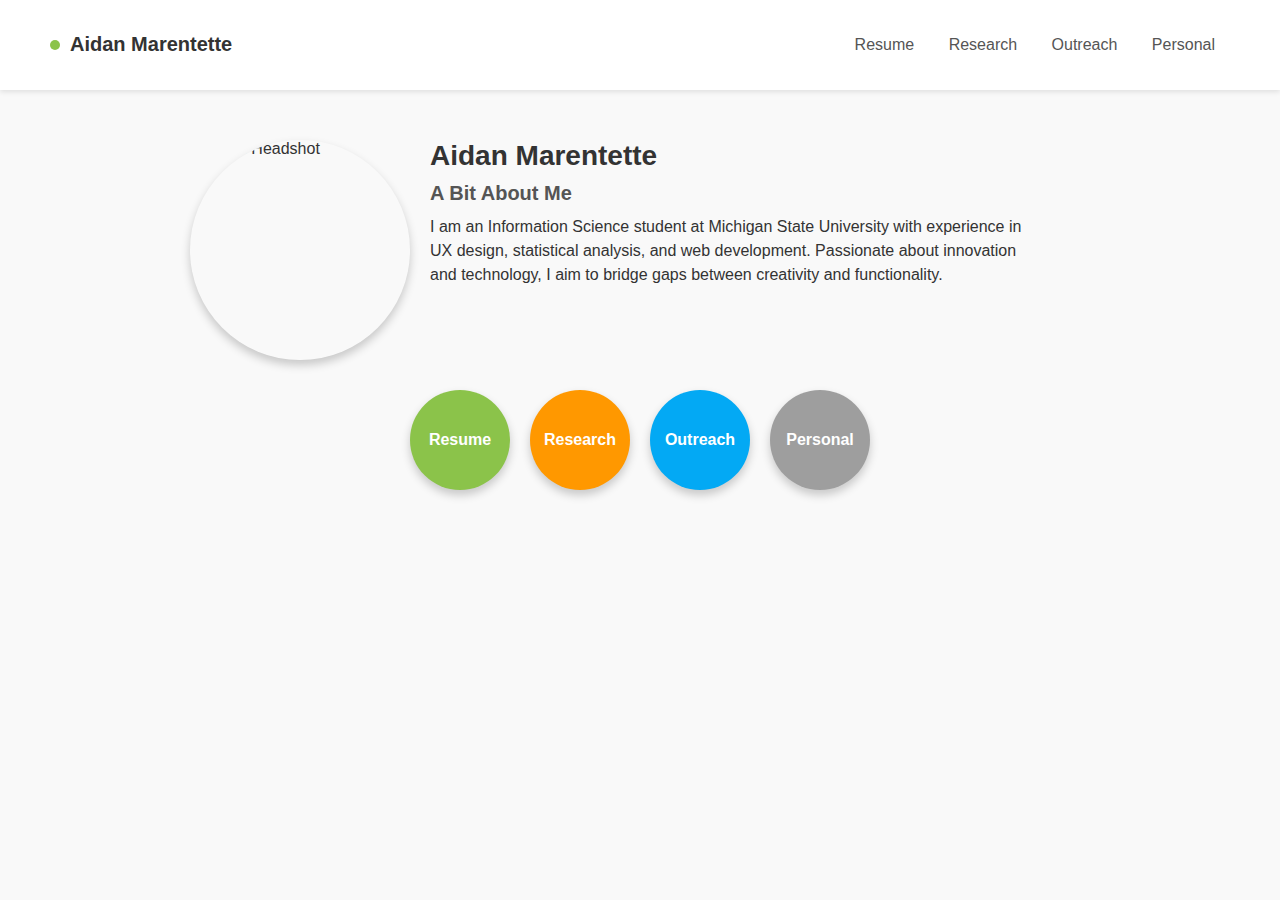
==== index.html @ 3e582844 "try that" ====
<!DOCTYPE html>
<html lang="en">
  <head>
    <meta charset="UTF-8">
    <meta name="viewport" content="width=device-width, initial-scale=1.0">
    <meta http-equiv="X-UA-Compatible" content="ie=edge">
    <title>Aidan Marentette</title>
    <link rel="stylesheet" href="screen.css">
  </head>
  <body>
    <header>
    <h1>Aidan Marentette</h1>
    <nav>
            <a href="#">Resume</a>
            <a href="#">Research</a>
            <a href="#">Outreach</a>
            <a href="#">Personal</a>  
    </nav>
    </header>
    <div class="container">
      <div class="profile">
      <img src="images/aidan2.png" alt="Aidan Headshot">
      <div class="profile-text">
        <h2>Aidan Marentette</h2>
        <h3>A Bit About Me</h3>
        <p>I am an Information Science student at Michigan State University with experience in UX design, statistical analysis, and web development. Passionate about innovation and technology, I aim to bridge gaps between creativity and functionality.</p>
      </div>
    </div>
    <div class="buttons">
            <div class="button resume">Resume</div><div class="button research">Research</div><div class="button outreach">Outreach</div><div class="button personal">Personal</div>
            
    </div>
  </div>





    <script src="index.js"></script>
  </body>
</html>
---- screen.css ----
body {
    font-family: Arial, sans-serif;
    margin: 0;
    padding: 0;
    background-color: #f9f9f9;
    color: #333;
}

header {
    display: flex;
    justify-content: space-between;
    align-items: center;
    padding: 20px 50px;
    background-color: #fff;
    box-shadow: 0 2px 5px rgba(0, 0, 0, 0.1);
}

header h1 {
    font-size: 20px;
    display: flex;
    align-items: center;
}

header h1::before {
    content: '';
    width: 10px;
    height: 10px;
    background-color: #8bc34a;
    border-radius: 50%;
    margin-right: 10px;
}

header nav a {
    margin: 0 15px;
    text-decoration: none;
    color: #555;
    font-size: 16px;
}

header nav a:hover {
    text-decoration: underline;
}

.container {
    max-width: 900px;
    margin: 50px auto;
}

.profile {
    display: flex;
    align-items: flex-start;
    gap: 20px;
    margin-bottom: 30px;
}

.profile img {
    width: 220px;
    height: 220px;
    border-radius: 50%;
    object-fit: cover;
    box-shadow: 0 5px 10px rgba(0, 0, 0, 0.2);
}

.profile-text {
    display: flex;
    flex-direction: column; /* Stacks elements vertically */
    justify-content: flex-start;
    align-items: flex-start;
    gap: 10px;
}

.profile-text h2 {
    font-size: 28px;
    margin: 0;
}

.profile-text h3 {
    font-size: 20px;
    color: #555;
    margin: 0;
}

.profile-text p {
    font-size: 16px;
    line-height: 1.5;
    margin: 0;
    max-width: 600px; /* Ensures text does not stretch too wide */
}

.buttons {
    display: flex;
    justify-content: center;
    gap: 20px;
    margin-top: 20px;
}

.buttons .button {
    width: 100px;
    height: 100px;
    border-radius: 50%;
    display: flex;
    align-items: center;
    justify-content: center;
    text-align: center;
    color: #fff;
    font-size: 16px;
    font-weight: bold;
    cursor: pointer;
    box-shadow: 0 5px 10px rgba(0, 0, 0, 0.2);
}

.resume {
    background-color: #8bc34a;
}

.research {
    background-color: #ff9800;
}

.outreach {
    background-color: #03a9f4;
}

.personal {
    background-color: #9e9e9e;
}
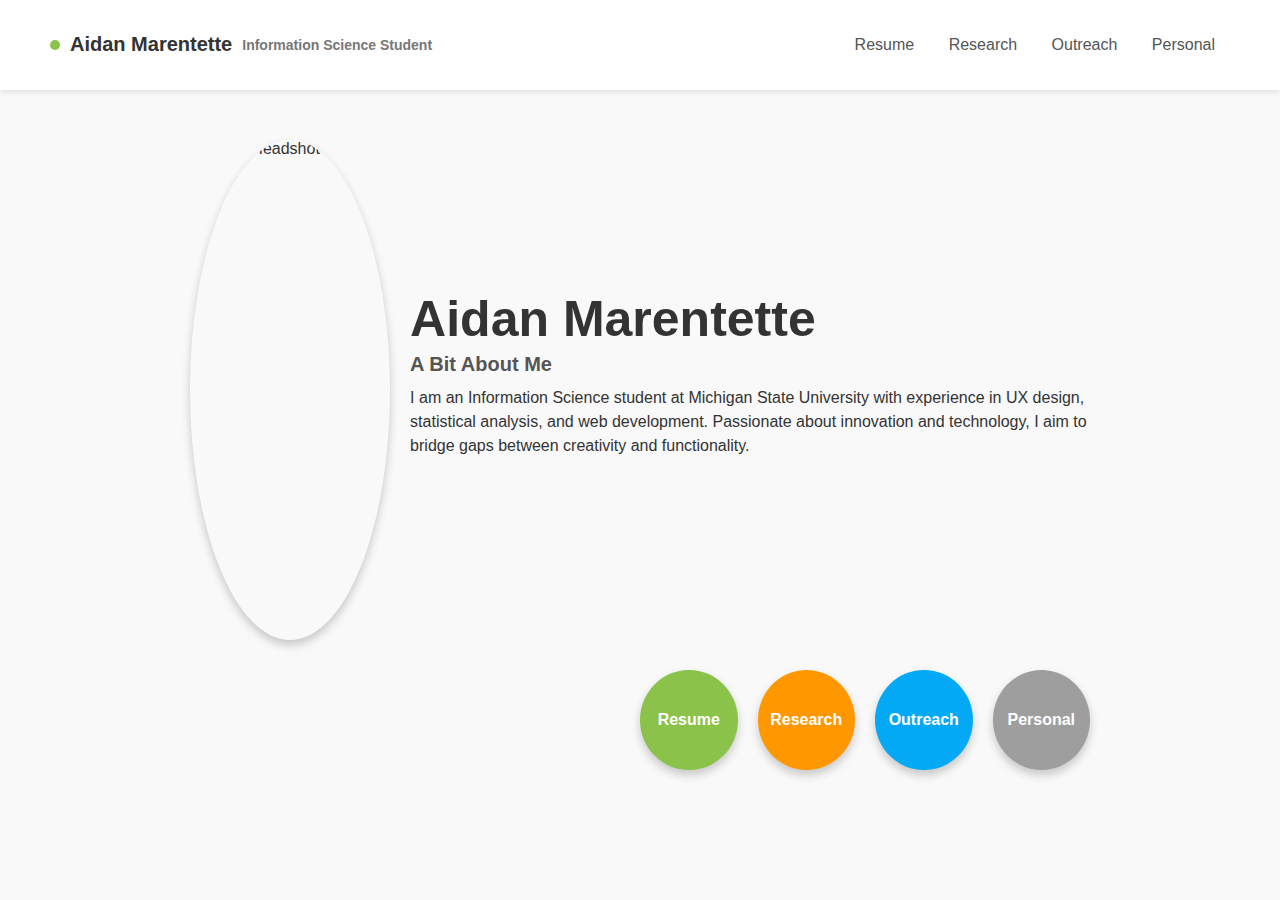
==== commit 35229acd: "new header" ====
--- a/index.html
+++ b/index.html
@@ -9,7 +9,10 @@
   </head>
   <body>
     <header>
-    <h1>Aidan Marentette</h1>
+    <h1>
+      Aidan Marentette
+    <span class="title">Information Science Student</span>
+    </h1>
     <nav>
             <a href="#">Resume</a>
             <a href="#">Research</a>
--- a/screen.css
+++ b/screen.css
@@ -20,7 +20,13 @@
     display: flex;
     align-items: center;
 }
+header h1 .title{
 
+    font-size: 14px;
+    margin-left: 10px;
+    color: #777;
+
+}
 header h1::before {
     content: '';
     width: 10px;
@@ -54,44 +60,42 @@
 }
 
 .profile img {
-    width: 220px;
-    height: 220px;
+    width: 500px;
+    height: 500px;
     border-radius: 50%;
     object-fit: cover;
     box-shadow: 0 5px 10px rgba(0, 0, 0, 0.2);
 }
 
 .profile-text {
-    display: flex;
-    flex-direction: column; /* Stacks elements vertically */
-    justify-content: flex-start;
-    align-items: flex-start;
-    gap: 10px;
+    display: block; 
+    text-align: left;
+    margin-top: 150px;
 }
 
 .profile-text h2 {
-    font-size: 28px;
+    font-size: 50px;
     margin: 0;
 }
 
 .profile-text h3 {
     font-size: 20px;
     color: #555;
-    margin: 0;
+    margin: 5px 0;
 }
 
 .profile-text p {
     font-size: 16px;
     line-height: 1.5;
-    margin: 0;
-    max-width: 600px; /* Ensures text does not stretch too wide */
+    margin: 10px 0 0 0;
 }
 
 .buttons {
     display: flex;
     justify-content: center;
     gap: 20px;
-    margin-top: 20px;
+    margin-top: 10px;
+    margin-left: 450px;
 }
 
 .buttons .button {
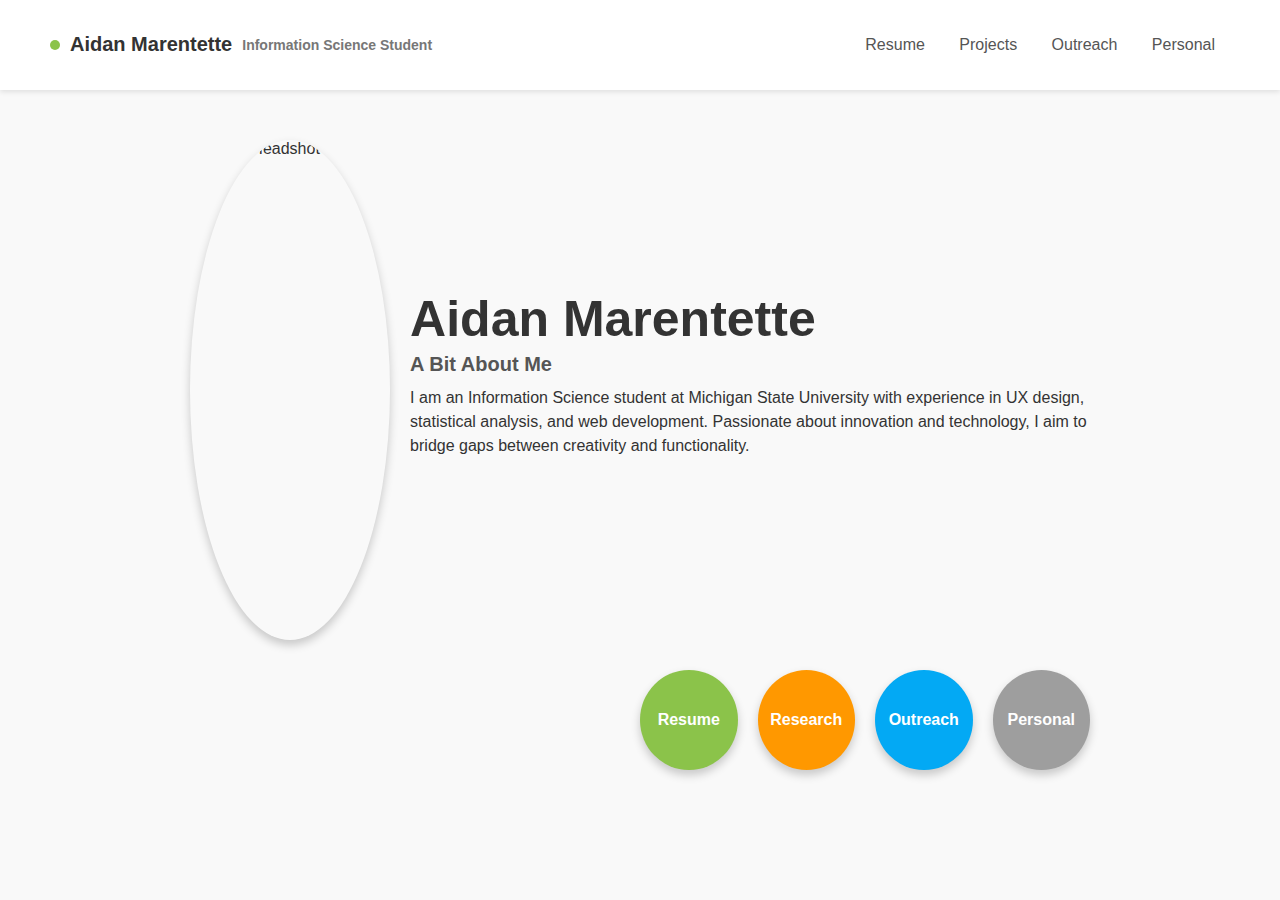
==== commit 07ede903: "new commit" ====
--- a/index.html
+++ b/index.html
@@ -14,10 +14,10 @@
     <span class="title">Information Science Student</span>
     </h1>
     <nav>
-            <a href="#">Resume</a>
-            <a href="#">Research</a>
-            <a href="#">Outreach</a>
-            <a href="#">Personal</a>  
+            <a href="Resume.html">Resume</a>
+            <a href="Projects.html">Projects</a>
+            <a href="Outreach.html">Outreach</a>
+            <a href="Personal.html">Personal</a>  
     </nav>
     </header>
     <div class="container">
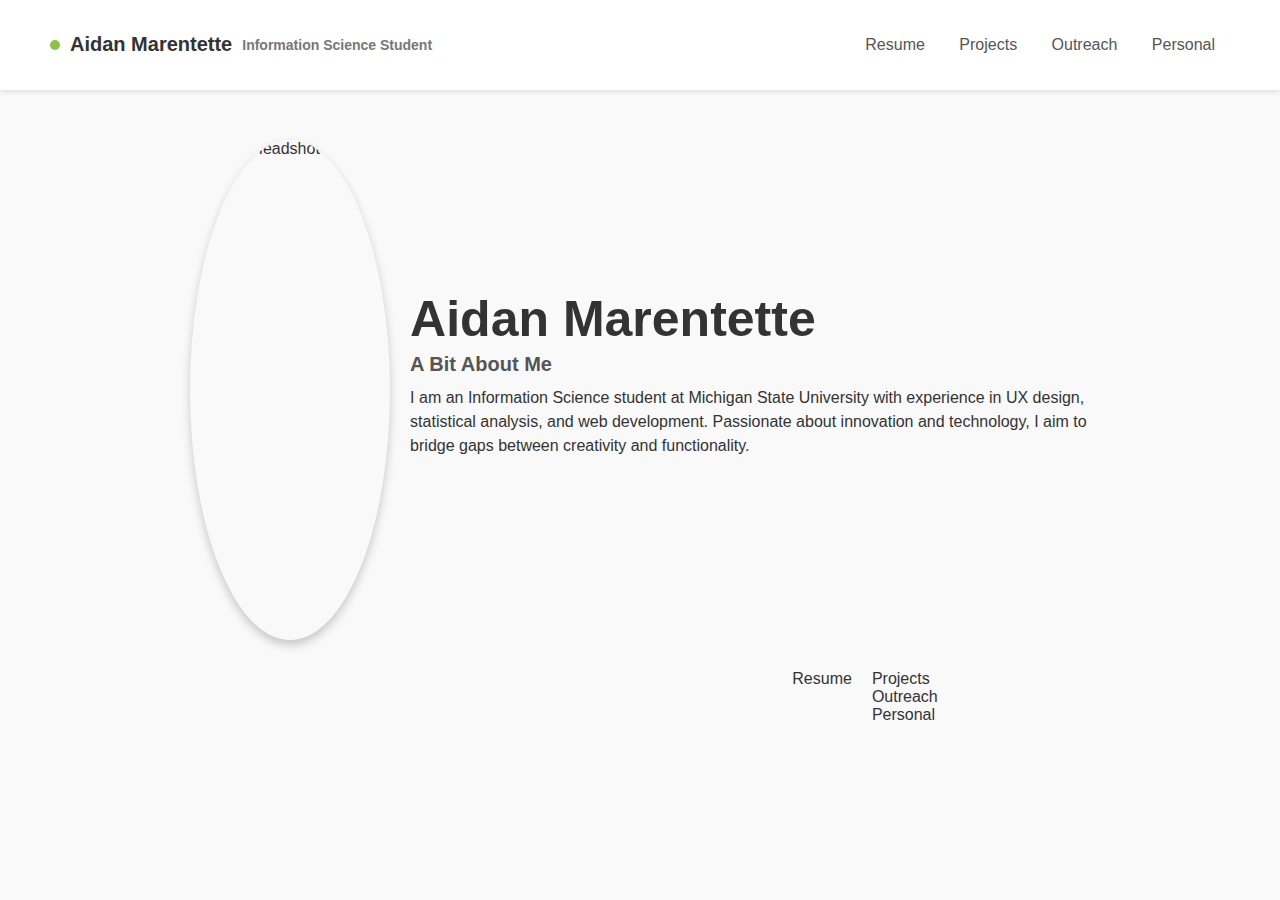
==== commit 8179ff53: "new buttons" ====
--- a/index.html
+++ b/index.html
@@ -30,7 +30,8 @@
       </div>
     </div>
     <div class="buttons">
-            <div class="button resume">Resume</div><div class="button research">Research</div><div class="button outreach">Outreach</div><div class="button personal">Personal</div>
+            <div class="Resume.html">Resume</div>
+            <div class="Projects.html">Projects<div> <div class="Outreach.html">Outreach</div> <div class="Personal.html">Personal</div>
             
     </div>
   </div>
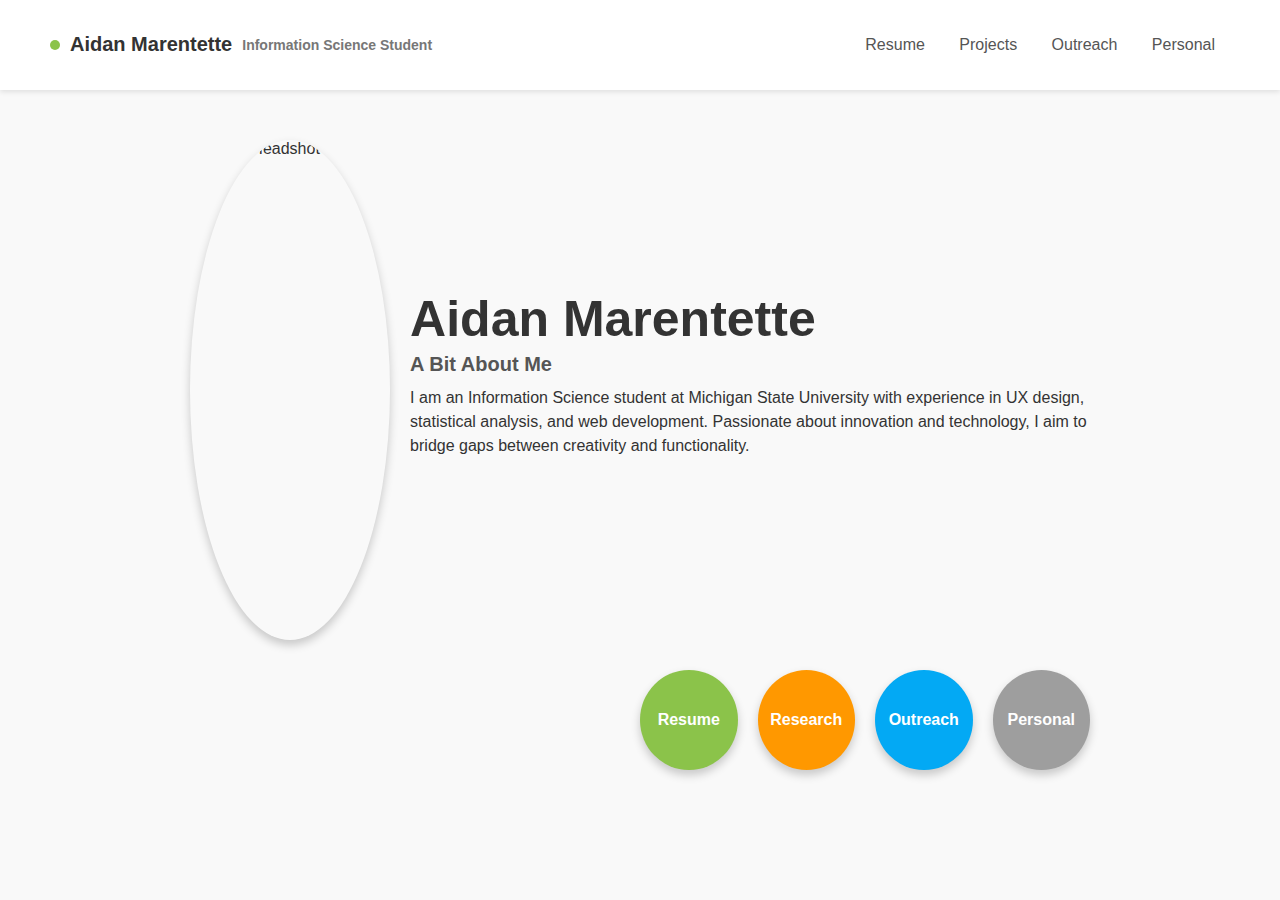
==== commit 819b5f65: "wrong" ====
--- a/index.html
+++ b/index.html
@@ -30,8 +30,10 @@
       </div>
     </div>
     <div class="buttons">
-            <div class="Resume.html">Resume</div>
-            <div class="Projects.html">Projects<div> <div class="Outreach.html">Outreach</div> <div class="Personal.html">Personal</div>
+        <div class="button resume">Resume</div>
+        <div class="button research">Research</div>
+        <div class="button outreach">Outreach</div>
+        <div class="button personal">Personal</div>
             
     </div>
   </div>
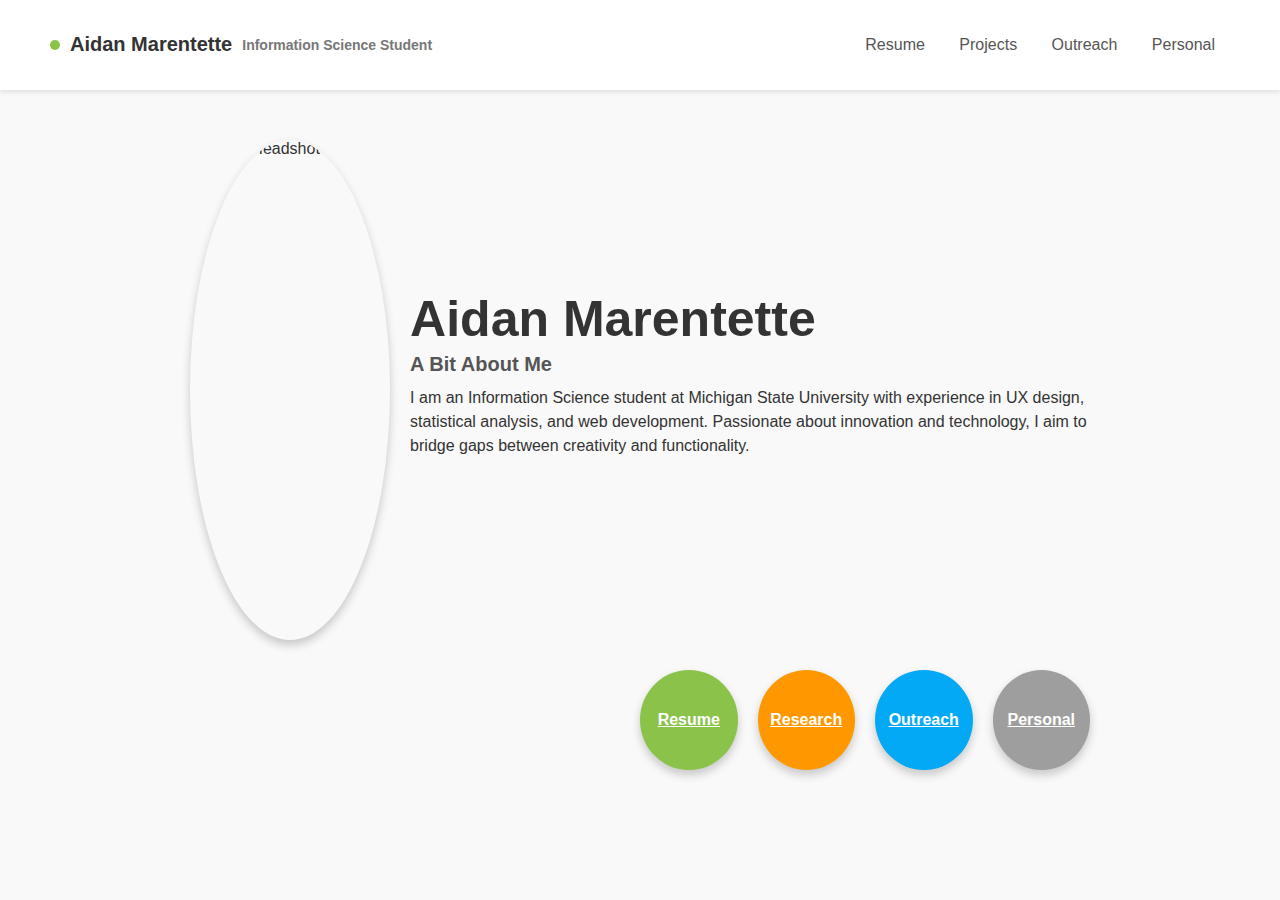
==== commit 3785e6a5: "button nav" ====
--- a/index.html
+++ b/index.html
@@ -29,13 +29,12 @@
         <p>I am an Information Science student at Michigan State University with experience in UX design, statistical analysis, and web development. Passionate about innovation and technology, I aim to bridge gaps between creativity and functionality.</p>
       </div>
     </div>
-    <div class="buttons">
-        <div class="button resume">Resume</div>
-        <div class="button research">Research</div>
-        <div class="button outreach">Outreach</div>
-        <div class="button personal">Personal</div>
-            
-    </div>
+      <div class="buttons">
+        <a href="resume.html" class="button resume">Resume</a>
+        <a href="research.html" class="button research">Research</a>
+        <a href="outreach.html" class="button outreach">Outreach</a>
+        <a href="personal.html" class="button personal">Personal</a>
+      </div>
   </div>
 
 
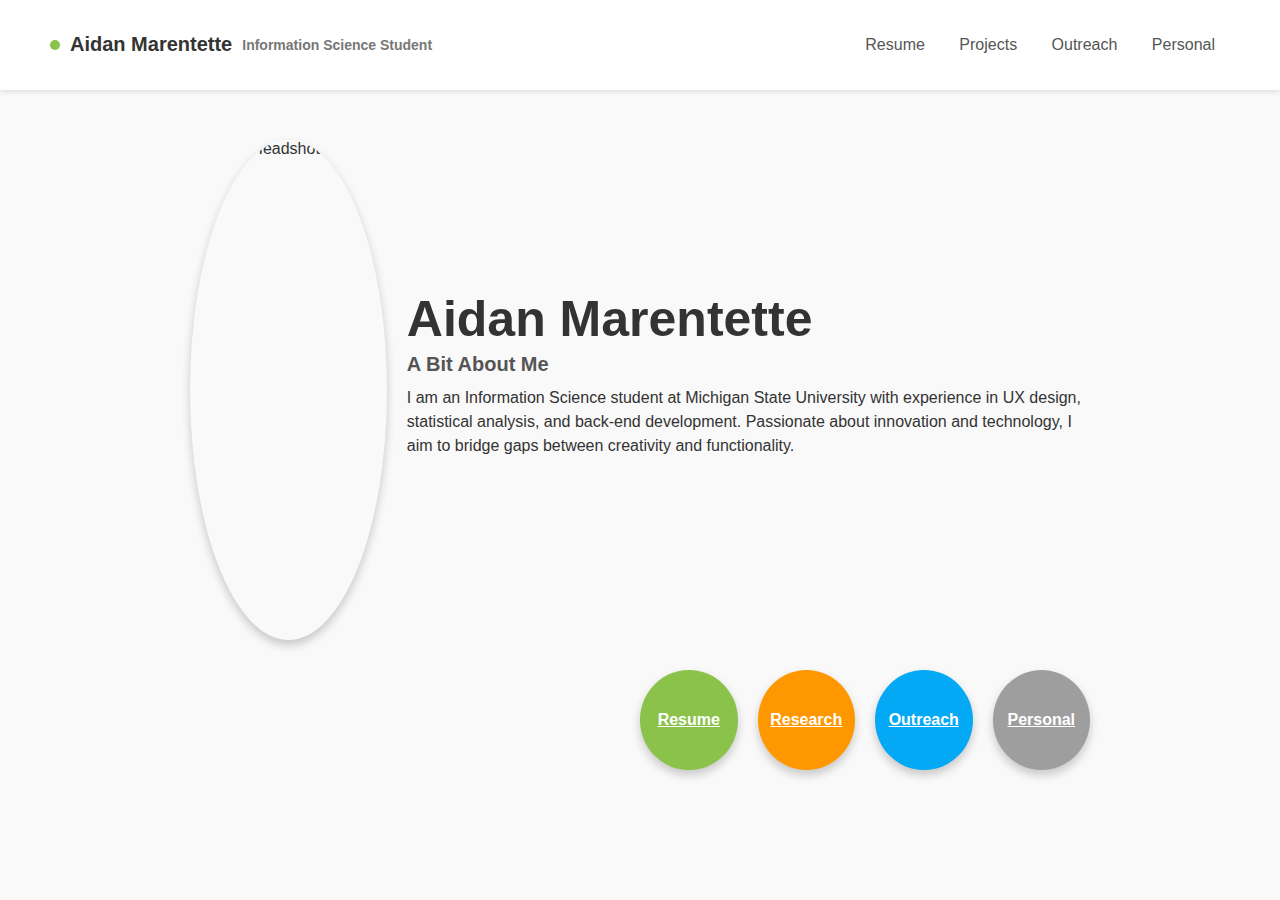
==== commit 1fae7875: "projects page" ====
--- a/index.html
+++ b/index.html
@@ -26,7 +26,7 @@
       <div class="profile-text">
         <h2>Aidan Marentette</h2>
         <h3>A Bit About Me</h3>
-        <p>I am an Information Science student at Michigan State University with experience in UX design, statistical analysis, and web development. Passionate about innovation and technology, I aim to bridge gaps between creativity and functionality.</p>
+        <p>I am an Information Science student at Michigan State University with experience in UX design, statistical analysis, and back-end development. Passionate about innovation and technology, I aim to bridge gaps between creativity and functionality.</p>
       </div>
     </div>
       <div class="buttons">
--- a/screen.css
+++ b/screen.css
@@ -6,6 +6,11 @@
     color: #333;
 }
 
+
+.resume-section {
+    text-align: center;
+    margin-top: 40px;
+}
 header {
     display: flex;
     justify-content: space-between;
@@ -127,4 +132,5 @@
 
 .personal {
     background-color: #9e9e9e;
-}+}
+
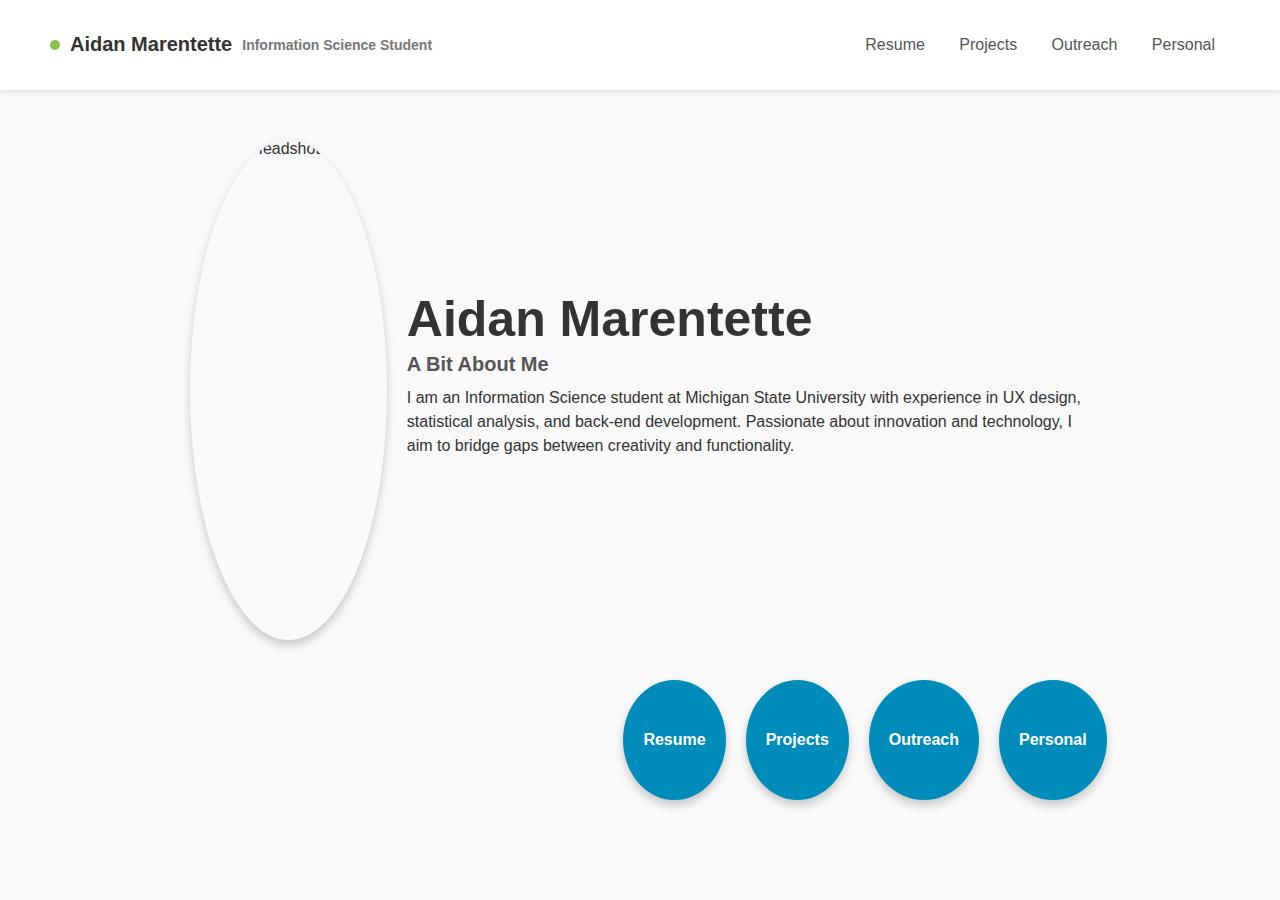
==== commit 38a761fc: "button 2" ====
--- a/index.html
+++ b/index.html
@@ -31,7 +31,7 @@
     </div>
       <div class="buttons">
         <a href="resume.html" class="button resume">Resume</a>
-        <a href="research.html" class="button research">Research</a>
+        <a href="Projects.html" class="button research">Projects</a>
         <a href="outreach.html" class="button outreach">Outreach</a>
         <a href="personal.html" class="button personal">Personal</a>
       </div>
--- a/screen.css
+++ b/screen.css
@@ -134,3 +134,66 @@
     background-color: #9e9e9e;
 }
 
+.project {
+    background-color: #f9f9f9;
+    border: 1px solid #ddd;
+    margin-bottom: 20px;
+    padding: 15px;
+    border-radius: 8px;
+    box-shadow: 0 2px 5px rgba(0, 0, 0, 0.1);
+    transition: transform 0.3s ease-in-out;
+}
+
+.project:hover {
+    transform: scale(1.02);
+}
+.projecth2 {
+    margin-left: 20px;
+    
+}
+.project h3 {
+    font-size: 24px;
+    margin-bottom: 10px;
+}
+
+.project p {
+    font-size: 16px;
+    margin: 5px 0;
+}
+
+.project .button {
+    background-color: #ff9800;
+    color: white;
+    padding: 10px 20px;
+    text-decoration: none;
+    border-radius: 5px;
+    font-size: 16px;
+    display: inline-block;
+    margin-top: 10px;
+}
+
+.project .button:hover {
+    background-color: #b96f00;
+}
+.button {
+    background-color: #008CBA;
+    color: white;
+    padding: 10px 20px;
+    text-decoration: none;
+    border-radius: 5px;
+    font-size: 16px;
+    display: inline-block;
+    margin-top: 10px;
+    text-align: center;
+    transition: background-color 0.3s ease;
+}
+.button:hover {
+    background-color: #005f6b;
+}
+.resume .button {
+    background-color: #8bc34a;  
+    color: white;
+}
+.resume .button:hover {
+    background-color: #73a13e;
+}